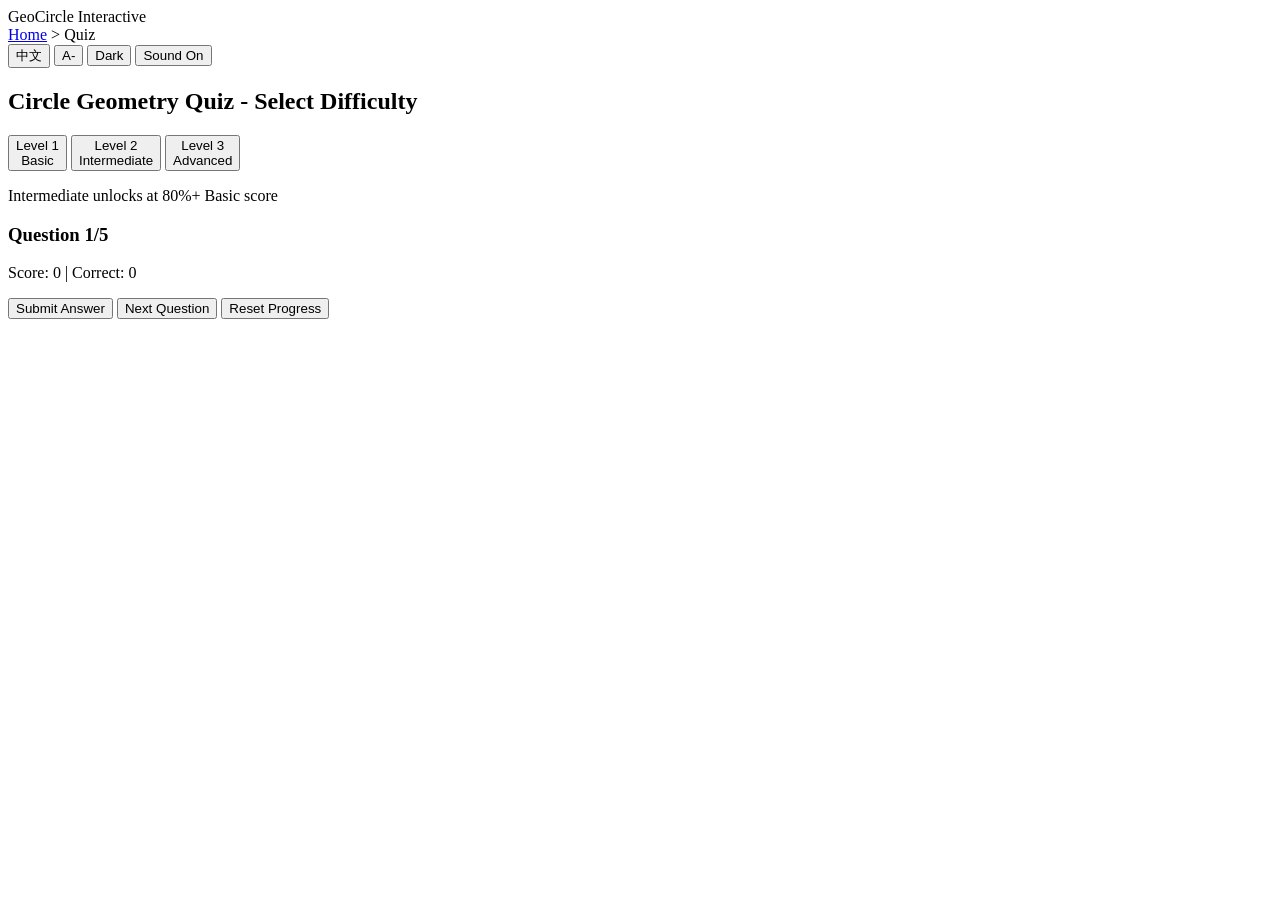
==== index.html @ f4bce892 "Create index.html for GeoCircle Interactive Quiz Initial creation of the HTML structure for the GeoC" ====
<!DOCTYPE html>
<html lang="en" class="light-mode font-medium">
<head>
    <meta charset="UTF-8">
    <meta name="viewport" content="width=device-width, initial-scale=1.0">
    <title>GeoCircle Interactive - Quiz</title>
    <link rel="stylesheet" href="quiz-style.css">
    <!-- ARIA无障碍适配 -->
    <meta name="description" content="GCSE Circle Geometry Interactive Quiz">
</head>
<body>
    <!-- 头部导航栏 -->
    <header class="header">
        <div class="logo">GeoCircle Interactive</div>
        <!-- 面包屑导航 -->
        <nav class="breadcrumb">
            <a href="#">Home</a> &gt; <span>Quiz</span>
        </nav>
        <!-- 全局控制栏 -->
        <div class="controls">
            <button id="langBtn">中文</button>
            <button id="fontBtn">A-</button>
            <button id="themeBtn">Dark</button>
            <button id="soundBtn">Sound On</button>
        </div>
    </header>

    <!-- 主内容区 -->
    <main class="quiz-container">
        <!-- 难度选择区 -->
        <section class="level-section">
            <h2 id="levelTitle">Circle Geometry Quiz - Select Difficulty</h2>
            <div class="level-buttons">
                <button id="level1" class="level-btn unlocked">Level 1<br>Basic</button>
                <button id="level2" class="level-btn locked">Level 2<br>Intermediate</button>
                <button id="level3" class="level-btn locked">Level 3<br>Advanced</button>
            </div>
            <p id="unlockTip" class="tip">Intermediate unlocks at 80%+ Basic score</p>
        </section>

        <!-- 答题核心区 -->
        <section class="question-section hidden">
            <div class="question-header">
                <h3 id="questionNum">Question 1/5</h3>
                <p id="scoreText">Score: 0 | Correct: 0</p>
            </div>
            <!-- 几何SVG图示 -->
            <div class="diagram" id="diagram"></div>
            <!-- 题目 -->
            <p id="questionText" class="question"></p>
            <!-- 选项 -->
            <div class="options" id="options"></div>
            <!-- 操作按钮 -->
            <div class="btn-group">
                <button id="submitBtn" class="submit-btn">Submit Answer</button>
                <button id="nextBtn" class="next-btn hidden">Next Question</button>
                <button id="resetBtn" class="reset-btn">Reset Progress</button>
            </div>
        </section>

        <!-- 反馈与解析区 -->
        <section class="feedback-section hidden">
            <div id="feedbackIcon" class="feedback-icon"></div>
            <p id="feedbackText" class="feedback-text"></p>
            <p id="explanationText" class="explanation"></p>
        </section>
    </main>

    <script src="quiz.js"></script>
</body>
</html>
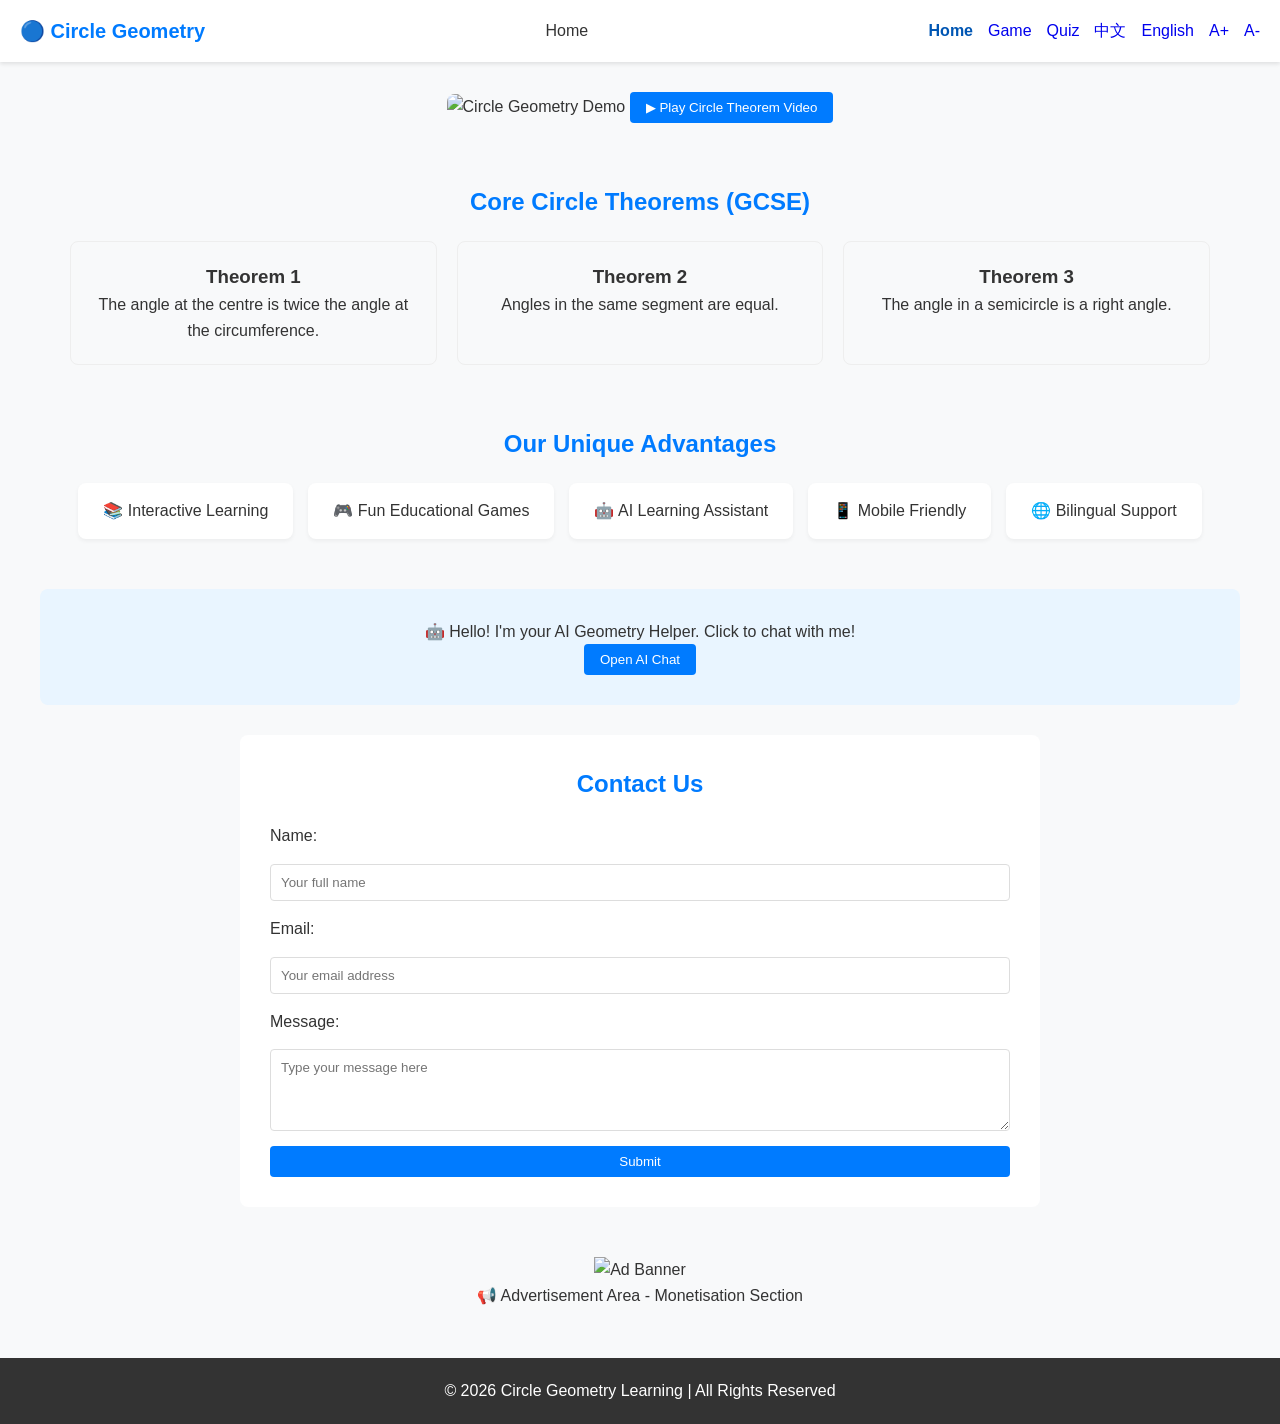
==== commit 0d5f4f78: "Add files via upload" ====
--- a/index.html
+++ b/index.html
@@ -1,71 +1,119 @@
-<!DOCTYPE html>
-<html lang="en" class="light-mode font-medium">
-<head>
-    <meta charset="UTF-8">
-    <meta name="viewport" content="width=device-width, initial-scale=1.0">
-    <title>GeoCircle Interactive - Quiz</title>
-    <link rel="stylesheet" href="quiz-style.css">
-    <!-- ARIA无障碍适配 -->
-    <meta name="description" content="GCSE Circle Geometry Interactive Quiz">
-</head>
-<body>
-    <!-- 头部导航栏 -->
-    <header class="header">
-        <div class="logo">GeoCircle Interactive</div>
-        <!-- 面包屑导航 -->
-        <nav class="breadcrumb">
-            <a href="#">Home</a> &gt; <span>Quiz</span>
-        </nav>
-        <!-- 全局控制栏 -->
-        <div class="controls">
-            <button id="langBtn">中文</button>
-            <button id="fontBtn">A-</button>
-            <button id="themeBtn">Dark</button>
-            <button id="soundBtn">Sound On</button>
-        </div>
-    </header>
-
-    <!-- 主内容区 -->
-    <main class="quiz-container">
-        <!-- 难度选择区 -->
-        <section class="level-section">
-            <h2 id="levelTitle">Circle Geometry Quiz - Select Difficulty</h2>
-            <div class="level-buttons">
-                <button id="level1" class="level-btn unlocked">Level 1<br>Basic</button>
-                <button id="level2" class="level-btn locked">Level 2<br>Intermediate</button>
-                <button id="level3" class="level-btn locked">Level 3<br>Advanced</button>
-            </div>
-            <p id="unlockTip" class="tip">Intermediate unlocks at 80%+ Basic score</p>
-        </section>
-
-        <!-- 答题核心区 -->
-        <section class="question-section hidden">
-            <div class="question-header">
-                <h3 id="questionNum">Question 1/5</h3>
-                <p id="scoreText">Score: 0 | Correct: 0</p>
-            </div>
-            <!-- 几何SVG图示 -->
-            <div class="diagram" id="diagram"></div>
-            <!-- 题目 -->
-            <p id="questionText" class="question"></p>
-            <!-- 选项 -->
-            <div class="options" id="options"></div>
-            <!-- 操作按钮 -->
-            <div class="btn-group">
-                <button id="submitBtn" class="submit-btn">Submit Answer</button>
-                <button id="nextBtn" class="next-btn hidden">Next Question</button>
-                <button id="resetBtn" class="reset-btn">Reset Progress</button>
-            </div>
-        </section>
-
-        <!-- 反馈与解析区 -->
-        <section class="feedback-section hidden">
-            <div id="feedbackIcon" class="feedback-icon"></div>
-            <p id="feedbackText" class="feedback-text"></p>
-            <p id="explanationText" class="explanation"></p>
-        </section>
-    </main>
-
-    <script src="quiz.js"></script>
-</body>
-</html>
+<!DOCTYPE html>
+<html lang="en">
+
+<head>
+    <meta charset="UTF-8">
+    <!-- Responsive design for mobile and desktop compatibility -->
+    <meta name="viewport" content="width=device-width, initial-scale=1.0">
+    <!-- Page title for browser tab -->
+    <title>Circle Geometry Learning - Homepage</title>
+    <!-- Link to external CSS file (required by coursework) -->
+    <link rel="stylesheet" href="style.css">
+</head>
+
+<body>
+    <!-- Top navigation bar with breadcrumb navigation -->
+    <header class="navbar">
+        <!-- Logo links back to homepage (required) -->
+        <a href="index.html" class="logo">🔵 Circle Geometry</a>
+        <!-- Breadcrumb navigation -->
+        <div class="breadcrumb">Home</div>
+        <!-- Main navigation menu -->
+        <nav>
+            <ul>
+                <li><a href="index.html" class="active">Home</a></li>
+                <li><a href="../game/index.html">Game</a></li>
+                <li><a href="../quiz/index.html">Quiz</a></li>
+                <!-- Accessibility: language switch buttons -->
+                <li><a href="#" class="lang-btn" id="cnBtn">中文</a></li>
+                <li><a href="#" class="lang-btn" id="enBtn">English</a></li>
+                <!-- Accessibility: font size adjustment -->
+                <li><a href="#" class="font-btn" id="fontBig">A+</a></li>
+                <li><a href="#" class="font-btn" id="fontSmall">A-</a></li>
+            </ul>
+        </nav>
+    </header>
+
+    <main>
+        <!-- Hero section: video / animation / slideshow area -->
+        <section class="hero">
+            <div class="hero-placeholder">
+                <img src="https://via.placeholder.com/1200x400?text=Circle+Geometry+Video+Area"
+                    alt="Circle Geometry Demo">
+                <button class="play-btn">▶ Play Circle Theorem Video</button>
+            </div>
+        </section>
+
+        <!-- Core GCSE circle theorems introduction section -->
+        <section class="theorems">
+            <h2>Core Circle Theorems (GCSE)</h2>
+            <div class="theorem-cards">
+                <div class="card">
+                    <h3>Theorem 1</h3>
+                    <p>The angle at the centre is twice the angle at the circumference.</p>
+                </div>
+                <div class="card">
+                    <h3>Theorem 2</h3>
+                    <p>Angles in the same segment are equal.</p>
+                </div>
+                <div class="card">
+                    <h3>Theorem 3</h3>
+                    <p>The angle in a semicircle is a right angle.</p>
+                </div>
+            </div>
+        </section>
+
+        <!-- Website unique selling points (USP) -->
+        <section class="usp">
+            <h2>Our Unique Advantages</h2>
+            <div class="usp-cards">
+                <div class="usp-card">📚 Interactive Learning</div>
+                <div class="usp-card">🎮 Fun Educational Games</div>
+                <div class="usp-card">🤖 AI Learning Assistant</div>
+                <div class="usp-card">📱 Mobile Friendly</div>
+                <div class="usp-card">🌐 Bilingual Support</div>
+            </div>
+        </section>
+
+        <!-- AI greeting and chatbot section -->
+        <section class="ai-chat">
+            <div class="ai-greeting">🤖 Hello! I'm your AI Geometry Helper. Click to chat with me!</div>
+            <button class="chat-btn">Open AI Chat</button>
+        </section>
+
+        <!-- Contact form for user feedback -->
+        <section class="contact">
+            <h2>Contact Us</h2>
+            <form class="contact-form">
+                <label for="name">Name:</label>
+                <input type="text" id="name" name="name" placeholder="Your full name">
+
+                <label for="email">Email:</label>
+                <input type="email" id="email" name="email" placeholder="Your email address">
+
+                <label for="message">Message:</label>
+                <textarea id="message" name="message" rows="4" placeholder="Type your message here"></textarea>
+
+                <button type="submit" class="submit-btn">Submit</button>
+            </form>
+        </section>
+
+        <!-- Advertisement banner for monetisation -->
+        <section class="ads">
+            <div class="ads-banner">
+                <img src="https://via.placeholder.com/1200x100?text=Advertisement+Area" alt="Ad Banner">
+                <p>📢 Advertisement Area - Monetisation Section</p>
+            </div>
+        </section>
+    </main>
+
+    <!-- Footer section -->
+    <footer class="footer">
+        <p>© 2026 Circle Geometry Learning | All Rights Reserved</p>
+    </footer>
+
+    <!-- External JavaScript file -->
+    <script src="script.js"></script>
+</body>
+
+</html>
--- a/style.css
+++ b/style.css
@@ -0,0 +1,191 @@
+/* Global Style for EBU5315 Coursework Homepage */
+* {
+    margin: 0;
+    padding: 0;
+    box-sizing: border-box;
+    font-family: Arial, sans-serif;
+}
+
+body {
+    line-height: 1.6;
+    color: #333;
+    background-color: #f8f9fa;
+    font-size: 16px;
+}
+
+a {
+    text-decoration: none;
+}
+
+ul {
+    list-style: none;
+}
+
+button {
+    cursor: pointer;
+    border: none;
+    padding: 8px 16px;
+    background-color: #007bff;
+    color: white;
+    border-radius: 4px;
+}
+
+button:hover {
+    background-color: #0056b3;
+}
+
+/* Navigation Bar */
+.navbar {
+    display: flex;
+    justify-content: space-between;
+    align-items: center;
+    padding: 15px 20px;
+    background: white;
+    box-shadow: 0 2px 4px rgba(0, 0, 0, 0.1);
+    position: sticky;
+    top: 0;
+    z-index: 100;
+}
+
+.logo {
+    font-size: 20px;
+    font-weight: bold;
+    color: #007bff;
+}
+
+.navbar nav ul {
+    display: flex;
+    gap: 15px;
+}
+
+.active {
+    font-weight: bold;
+    color: #0056b3;
+}
+
+/* Hero Section */
+.hero {
+    padding: 30px 20px;
+    text-align: center;
+}
+
+.hero img {
+    max-width: 100%;
+    border-radius: 8px;
+}
+
+/* Theorem Cards */
+.theorems {
+    padding: 30px;
+    max-width: 1200px;
+    margin: 0 auto;
+}
+
+.theorems h2 {
+    text-align: center;
+    margin-bottom: 20px;
+    color: #007bff;
+}
+
+.theorem-cards {
+    display: grid;
+    grid-template-columns: repeat(3, 1fr);
+    gap: 20px;
+}
+
+.card {
+    padding: 20px;
+    border: 1px solid #eee;
+    border-radius: 8px;
+    text-align: center;
+}
+
+/* USP Section */
+.usp {
+    padding: 30px;
+    text-align: center;
+}
+
+.usp h2 {
+    color: #007bff;
+    margin-bottom: 20px;
+}
+
+.usp-cards {
+    display: flex;
+    flex-wrap: wrap;
+    justify-content: center;
+    gap: 15px;
+}
+
+.usp-card {
+    padding: 15px 25px;
+    background: white;
+    border-radius: 8px;
+    box-shadow: 0 2px 4px rgba(0, 0, 0, 0.05);
+}
+
+/* AI Chatbot Section */
+.ai-chat {
+    padding: 30px;
+    text-align: center;
+    background: #e9f5ff;
+    border-radius: 8px;
+    max-width: 1200px;
+    margin: 20px auto;
+}
+
+/* Contact Form */
+.contact {
+    max-width: 800px;
+    margin: 30px auto;
+    padding: 30px;
+    background: white;
+    border-radius: 8px;
+}
+
+.contact h2 {
+    text-align: center;
+    color: #007bff;
+    margin-bottom: 20px;
+}
+
+.contact-form {
+    display: flex;
+    flex-direction: column;
+    gap: 15px;
+}
+
+.contact-form input,
+.contact-form textarea {
+    padding: 10px;
+    border: 1px solid #ddd;
+    border-radius: 4px;
+}
+
+/* Advertisement Banner */
+.ads {
+    padding: 20px;
+    text-align: center;
+}
+
+/* Footer */
+.footer {
+    background: #333;
+    color: white;
+    text-align: center;
+    padding: 20px;
+    margin-top: 30px;
+}
+
+/* Responsive for Mobile */
+@media (max-width: 768px) {
+    .theorem-cards {
+        grid-template-columns: 1fr;
+    }
+
+    .navbar {
+        flex-direction: column;
+        gap: 10px;
+    }
+}
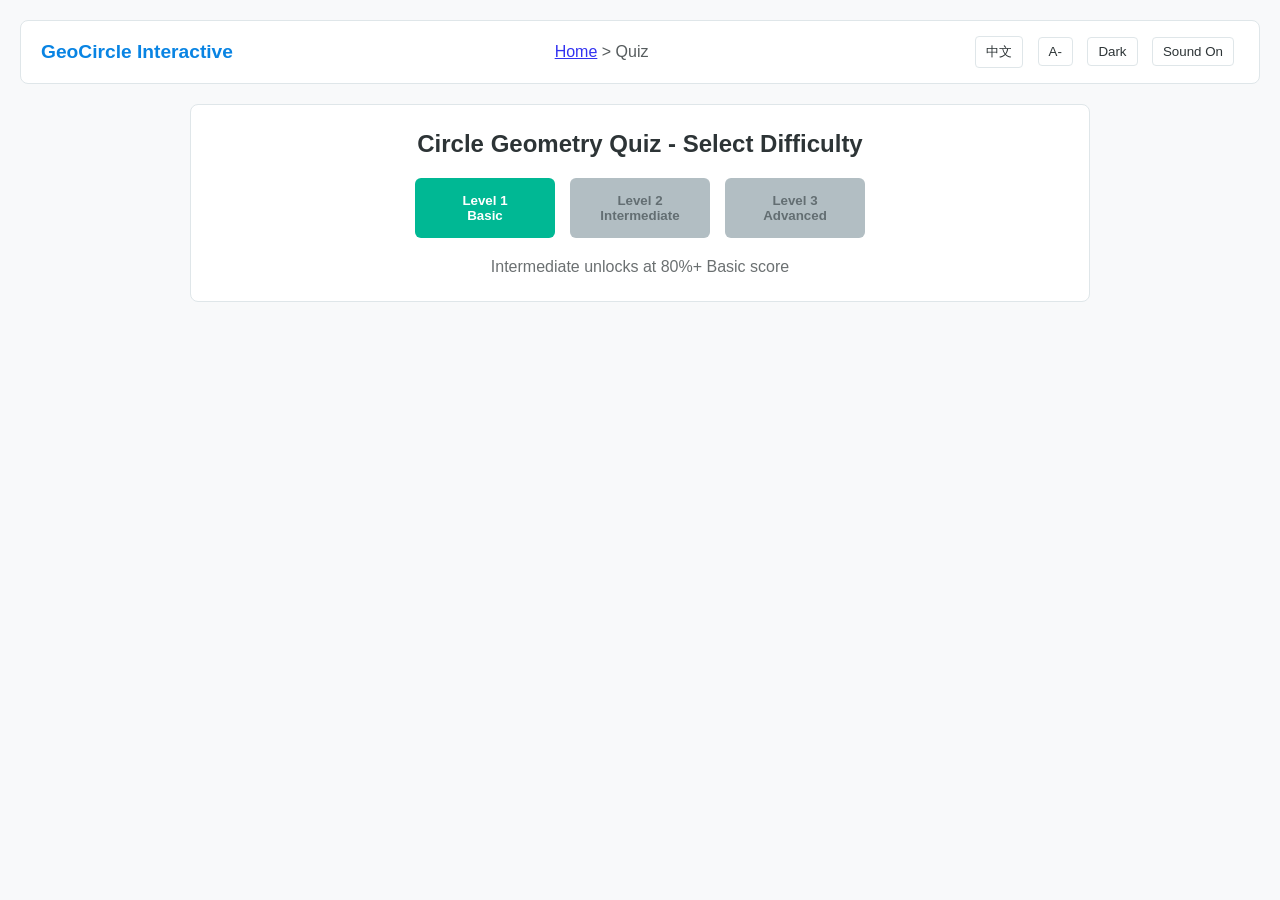
==== commit 1628c74e: "Merge pull request #7 from qmul-jp/v1.c V1.c" ====
--- a/index.html
+++ b/index.html
@@ -1,119 +1,71 @@
-<!DOCTYPE html>
-<html lang="en">
-
-<head>
-    <meta charset="UTF-8">
-    <!-- Responsive design for mobile and desktop compatibility -->
-    <meta name="viewport" content="width=device-width, initial-scale=1.0">
-    <!-- Page title for browser tab -->
-    <title>Circle Geometry Learning - Homepage</title>
-    <!-- Link to external CSS file (required by coursework) -->
-    <link rel="stylesheet" href="style.css">
-</head>
-
-<body>
-    <!-- Top navigation bar with breadcrumb navigation -->
-    <header class="navbar">
-        <!-- Logo links back to homepage (required) -->
-        <a href="index.html" class="logo">🔵 Circle Geometry</a>
-        <!-- Breadcrumb navigation -->
-        <div class="breadcrumb">Home</div>
-        <!-- Main navigation menu -->
-        <nav>
-            <ul>
-                <li><a href="index.html" class="active">Home</a></li>
-                <li><a href="../game/index.html">Game</a></li>
-                <li><a href="../quiz/index.html">Quiz</a></li>
-                <!-- Accessibility: language switch buttons -->
-                <li><a href="#" class="lang-btn" id="cnBtn">中文</a></li>
-                <li><a href="#" class="lang-btn" id="enBtn">English</a></li>
-                <!-- Accessibility: font size adjustment -->
-                <li><a href="#" class="font-btn" id="fontBig">A+</a></li>
-                <li><a href="#" class="font-btn" id="fontSmall">A-</a></li>
-            </ul>
-        </nav>
-    </header>
-
-    <main>
-        <!-- Hero section: video / animation / slideshow area -->
-        <section class="hero">
-            <div class="hero-placeholder">
-                <img src="https://via.placeholder.com/1200x400?text=Circle+Geometry+Video+Area"
-                    alt="Circle Geometry Demo">
-                <button class="play-btn">▶ Play Circle Theorem Video</button>
-            </div>
-        </section>
-
-        <!-- Core GCSE circle theorems introduction section -->
-        <section class="theorems">
-            <h2>Core Circle Theorems (GCSE)</h2>
-            <div class="theorem-cards">
-                <div class="card">
-                    <h3>Theorem 1</h3>
-                    <p>The angle at the centre is twice the angle at the circumference.</p>
-                </div>
-                <div class="card">
-                    <h3>Theorem 2</h3>
-                    <p>Angles in the same segment are equal.</p>
-                </div>
-                <div class="card">
-                    <h3>Theorem 3</h3>
-                    <p>The angle in a semicircle is a right angle.</p>
-                </div>
-            </div>
-        </section>
-
-        <!-- Website unique selling points (USP) -->
-        <section class="usp">
-            <h2>Our Unique Advantages</h2>
-            <div class="usp-cards">
-                <div class="usp-card">📚 Interactive Learning</div>
-                <div class="usp-card">🎮 Fun Educational Games</div>
-                <div class="usp-card">🤖 AI Learning Assistant</div>
-                <div class="usp-card">📱 Mobile Friendly</div>
-                <div class="usp-card">🌐 Bilingual Support</div>
-            </div>
-        </section>
-
-        <!-- AI greeting and chatbot section -->
-        <section class="ai-chat">
-            <div class="ai-greeting">🤖 Hello! I'm your AI Geometry Helper. Click to chat with me!</div>
-            <button class="chat-btn">Open AI Chat</button>
-        </section>
-
-        <!-- Contact form for user feedback -->
-        <section class="contact">
-            <h2>Contact Us</h2>
-            <form class="contact-form">
-                <label for="name">Name:</label>
-                <input type="text" id="name" name="name" placeholder="Your full name">
-
-                <label for="email">Email:</label>
-                <input type="email" id="email" name="email" placeholder="Your email address">
-
-                <label for="message">Message:</label>
-                <textarea id="message" name="message" rows="4" placeholder="Type your message here"></textarea>
-
-                <button type="submit" class="submit-btn">Submit</button>
-            </form>
-        </section>
-
-        <!-- Advertisement banner for monetisation -->
-        <section class="ads">
-            <div class="ads-banner">
-                <img src="https://via.placeholder.com/1200x100?text=Advertisement+Area" alt="Ad Banner">
-                <p>📢 Advertisement Area - Monetisation Section</p>
-            </div>
-        </section>
-    </main>
-
-    <!-- Footer section -->
-    <footer class="footer">
-        <p>© 2026 Circle Geometry Learning | All Rights Reserved</p>
-    </footer>
-
-    <!-- External JavaScript file -->
-    <script src="script.js"></script>
-</body>
-
-</html>+<!DOCTYPE html>
+<html lang="en" class="light-mode font-medium">
+<head>
+    <meta charset="UTF-8">
+    <meta name="viewport" content="width=device-width, initial-scale=1.0">
+    <title>GeoCircle Interactive - Quiz</title>
+    <link rel="stylesheet" href="quiz-style.css">
+    <!-- ARIA无障碍适配 -->
+    <meta name="description" content="GCSE Circle Geometry Interactive Quiz">
+</head>
+<body>
+    <!-- 头部导航栏 -->
+    <header class="header">
+        <div class="logo">GeoCircle Interactive</div>
+        <!-- 面包屑导航 -->
+        <nav class="breadcrumb">
+            <a href="#">Home</a> &gt; <span>Quiz</span>
+        </nav>
+        <!-- 全局控制栏 -->
+        <div class="controls">
+            <button id="langBtn">中文</button>
+            <button id="fontBtn">A-</button>
+            <button id="themeBtn">Dark</button>
+            <button id="soundBtn">Sound On</button>
+        </div>
+    </header>
+
+    <!-- 主内容区 -->
+    <main class="quiz-container">
+        <!-- 难度选择区 -->
+        <section class="level-section">
+            <h2 id="levelTitle">Circle Geometry Quiz - Select Difficulty</h2>
+            <div class="level-buttons">
+                <button id="level1" class="level-btn unlocked">Level 1<br>Basic</button>
+                <button id="level2" class="level-btn locked">Level 2<br>Intermediate</button>
+                <button id="level3" class="level-btn locked">Level 3<br>Advanced</button>
+            </div>
+            <p id="unlockTip" class="tip">Intermediate unlocks at 80%+ Basic score</p>
+        </section>
+
+        <!-- 答题核心区 -->
+        <section class="question-section hidden">
+            <div class="question-header">
+                <h3 id="questionNum">Question 1/5</h3>
+                <p id="scoreText">Score: 0 | Correct: 0</p>
+            </div>
+            <!-- 几何SVG图示 -->
+            <div class="diagram" id="diagram"></div>
+            <!-- 题目 -->
+            <p id="questionText" class="question"></p>
+            <!-- 选项 -->
+            <div class="options" id="options"></div>
+            <!-- 操作按钮 -->
+            <div class="btn-group">
+                <button id="submitBtn" class="submit-btn">Submit Answer</button>
+                <button id="nextBtn" class="next-btn hidden">Next Question</button>
+                <button id="resetBtn" class="reset-btn">Reset Progress</button>
+            </div>
+        </section>
+
+        <!-- 反馈与解析区 -->
+        <section class="feedback-section hidden">
+            <div id="feedbackIcon" class="feedback-icon"></div>
+            <p id="feedbackText" class="feedback-text"></p>
+            <p id="explanationText" class="explanation"></p>
+        </section>
+    </main>
+
+    <script src="quiz.js"></script>
+</body>
+</html>
--- a/quiz-style.css
+++ b/quiz-style.css
@@ -0,0 +1,181 @@
+/* 全局基础样式 */
+* {
+    margin: 0;
+    padding: 0;
+    box-sizing: border-box;
+    font-family: 'Arial', sans-serif;
+    transition: all 0.3s ease;
+}
+
+/* 字体大小配置 */
+.font-small { font-size: 14px; }
+.font-medium { font-size: 16px; }
+.font-large { font-size: 18px; }
+
+/* 主题模式 */
+.light-mode {
+    --bg: #f8f9fa;
+    --text: #2d3436;
+    --card: #ffffff;
+    --border: #dfe6e9;
+    --primary: #0984e3;
+}
+.dark-mode {
+    --bg: #2d3436;
+    --text: #f8f9fa;
+    --card: #636e72;
+    --border: #b2bec3;
+    --primary: #74b9ff;
+}
+
+body {
+    background: var(--bg);
+    color: var(--text);
+    min-height: 100vh;
+    padding: 20px;
+}
+
+/* 头部样式 */
+.header {
+    display: flex;
+    justify-content: space-between;
+    align-items: center;
+    flex-wrap: wrap;
+    padding: 15px 20px;
+    background: var(--card);
+    border-radius: 8px;
+    margin-bottom: 20px;
+    border: 1px solid var(--border);
+}
+.logo {
+    font-size: 1.2rem;
+    font-weight: bold;
+    color: var(--primary);
+}
+.breadcrumb {
+    color: var(--text);
+    opacity: 0.8;
+}
+.controls button {
+    padding: 6px 10px;
+    margin: 0 5px;
+    border: 1px solid var(--border);
+    border-radius: 4px;
+    background: var(--card);
+    color: var(--text);
+    cursor: pointer;
+}
+
+/* 主容器 */
+.quiz-container {
+    max-width: 900px;
+    margin: 0 auto;
+}
+
+/* 难度按钮 */
+.level-section {
+    background: var(--card);
+    padding: 25px;
+    border-radius: 8px;
+    border: 1px solid var(--border);
+    text-align: center;
+    margin-bottom: 20px;
+}
+.level-buttons {
+    display: flex;
+    gap: 15px;
+    justify-content: center;
+    margin: 20px 0;
+    flex-wrap: wrap;
+}
+.level-btn {
+    padding: 15px 25px;
+    border-radius: 6px;
+    border: none;
+    font-weight: bold;
+    cursor: pointer;
+    width: 140px;
+}
+.unlocked { background: #00b894; color: white; }
+.locked { background: #b2bec3; color: #636e72; cursor: not-allowed; }
+.tip { margin-top: 10px; opacity: 0.7; }
+
+/* 答题区 */
+.question-section, .feedback-section {
+    background: var(--card);
+    padding: 25px;
+    border-radius: 8px;
+    border: 1px solid var(--border);
+    margin-bottom: 20px;
+}
+.question-header {
+    display: flex;
+    justify-content: space-between;
+    margin-bottom: 15px;
+}
+.diagram {
+    width: 100%;
+    height: 200px;
+    margin: 15px 0;
+    display: flex;
+    justify-content: center;
+    align-items: center;
+    background: var(--bg);
+    border-radius: 4px;
+}
+.question {
+    font-size: 1.1rem;
+    margin: 15px 0;
+    line-height: 1.6;
+}
+.options {
+    display: grid;
+    grid-template-columns: 1fr 1fr;
+    gap: 10px;
+    margin: 20px 0;
+}
+.option-btn {
+    padding: 12px;
+    border: 1px solid var(--border);
+    border-radius: 4px;
+    background: var(--bg);
+    cursor: pointer;
+    text-align: left;
+}
+.option-btn:hover { border-color: var(--primary); }
+
+/* 按钮组 */
+.btn-group {
+    display: flex;
+    gap: 10px;
+    margin-top: 20px;
+    flex-wrap: wrap;
+}
+.submit-btn, .next-btn, .reset-btn {
+    padding: 10px 20px;
+    border: none;
+    border-radius: 4px;
+    cursor: pointer;
+    font-weight: bold;
+}
+.submit-btn { background: var(--primary); color: white; }
+.next-btn { background: #00b894; color: white; }
+.reset-btn { background: #e17055; color: white; }
+
+/* 反馈样式（色盲友好） */
+.feedback-section { text-align: center; }
+.feedback-icon { font-size: 2rem; margin: 10px 0; }
+.correct { color: #00b894; } /* 青绿色（色盲友好） */
+.wrong { color: #e17055; }   /* 橙红色（色盲友好） */
+.feedback-text { font-size: 1.2rem; font-weight: bold; margin: 10px 0; }
+.explanation { opacity: 0.9; line-height: 1.5; }
+
+/* 工具类 */
+.hidden { display: none !important; }
+
+/* 响应式适配 */
+@media (max-width: 768px) {
+    .options { grid-template-columns: 1fr; }
+    .level-buttons { flex-direction: column; align-items: center; }
+    .header { flex-direction: column; gap: 10px; text-align: center; }
+}
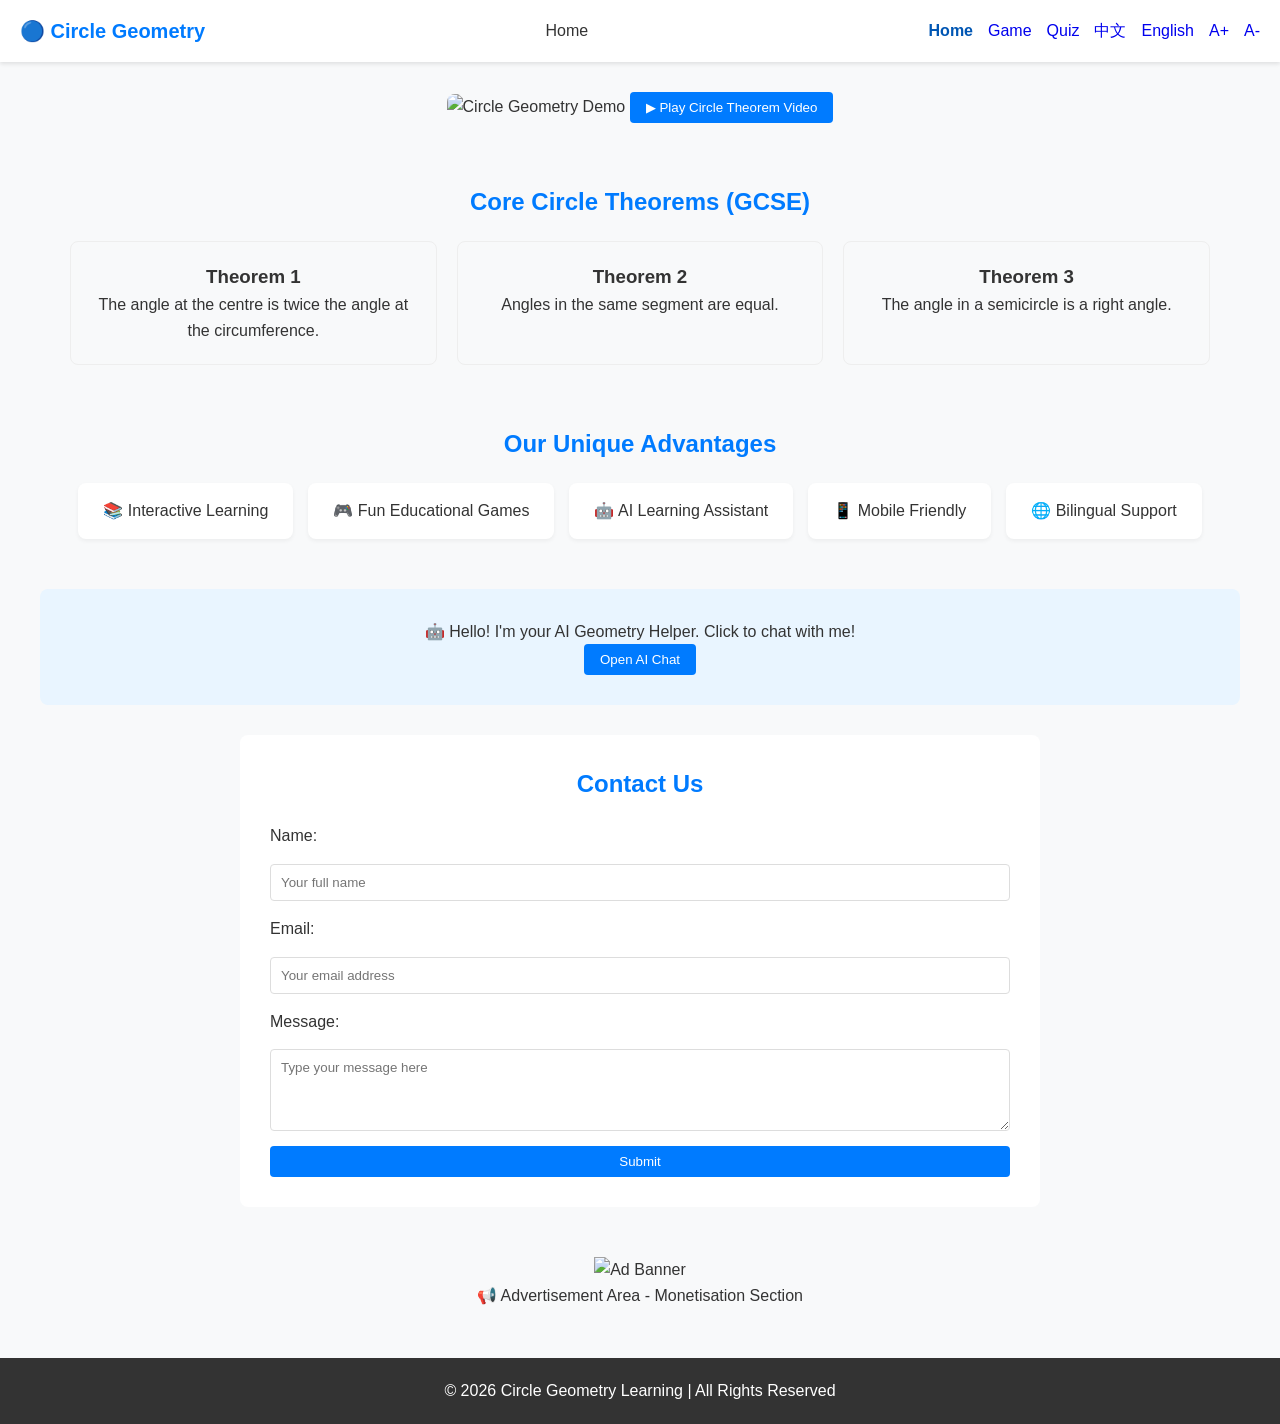
==== commit 65c73396: "Merge pull request #11 from qmul-jp/v1.a v1.a->v.1" ====
--- a/index.html
+++ b/index.html
@@ -1,71 +1,101 @@
-<!DOCTYPE html>
-<html lang="en" class="light-mode font-medium">
-<head>
-    <meta charset="UTF-8">
-    <meta name="viewport" content="width=device-width, initial-scale=1.0">
-    <title>GeoCircle Interactive - Quiz</title>
-    <link rel="stylesheet" href="quiz-style.css">
-    <!-- ARIA无障碍适配 -->
-    <meta name="description" content="GCSE Circle Geometry Interactive Quiz">
-</head>
-<body>
-    <!-- 头部导航栏 -->
-    <header class="header">
-        <div class="logo">GeoCircle Interactive</div>
-        <!-- 面包屑导航 -->
-        <nav class="breadcrumb">
-            <a href="#">Home</a> &gt; <span>Quiz</span>
-        </nav>
-        <!-- 全局控制栏 -->
-        <div class="controls">
-            <button id="langBtn">中文</button>
-            <button id="fontBtn">A-</button>
-            <button id="themeBtn">Dark</button>
-            <button id="soundBtn">Sound On</button>
-        </div>
-    </header>
-
-    <!-- 主内容区 -->
-    <main class="quiz-container">
-        <!-- 难度选择区 -->
-        <section class="level-section">
-            <h2 id="levelTitle">Circle Geometry Quiz - Select Difficulty</h2>
-            <div class="level-buttons">
-                <button id="level1" class="level-btn unlocked">Level 1<br>Basic</button>
-                <button id="level2" class="level-btn locked">Level 2<br>Intermediate</button>
-                <button id="level3" class="level-btn locked">Level 3<br>Advanced</button>
-            </div>
-            <p id="unlockTip" class="tip">Intermediate unlocks at 80%+ Basic score</p>
-        </section>
-
-        <!-- 答题核心区 -->
-        <section class="question-section hidden">
-            <div class="question-header">
-                <h3 id="questionNum">Question 1/5</h3>
-                <p id="scoreText">Score: 0 | Correct: 0</p>
-            </div>
-            <!-- 几何SVG图示 -->
-            <div class="diagram" id="diagram"></div>
-            <!-- 题目 -->
-            <p id="questionText" class="question"></p>
-            <!-- 选项 -->
-            <div class="options" id="options"></div>
-            <!-- 操作按钮 -->
-            <div class="btn-group">
-                <button id="submitBtn" class="submit-btn">Submit Answer</button>
-                <button id="nextBtn" class="next-btn hidden">Next Question</button>
-                <button id="resetBtn" class="reset-btn">Reset Progress</button>
-            </div>
-        </section>
-
-        <!-- 反馈与解析区 -->
-        <section class="feedback-section hidden">
-            <div id="feedbackIcon" class="feedback-icon"></div>
-            <p id="feedbackText" class="feedback-text"></p>
-            <p id="explanationText" class="explanation"></p>
-        </section>
-    </main>
-
-    <script src="quiz.js"></script>
-</body>
-</html>
+<!DOCTYPE html>
+<html lang="en">
+
+<head>
+    <meta charset="UTF-8">
+    <meta name="viewport" content="width=device-width, initial-scale=1.0">
+    <title>Circle Geometry Learning - Homepage</title>
+    <link rel="stylesheet" href="style.css">
+</head>
+
+<body>
+    <header class="navbar">
+        <a href="index.html" class="logo">🔵 Circle Geometry</a>
+        <div class="breadcrumb">Home</div>
+        <nav>
+            <ul>
+                <li><a href="index.html" class="active">Home</a></li>
+                <li><a href="../game/index.html">Game</a></li>
+                <li><a href="../quiz/index.html">Quiz</a></li>
+                <li><a href="#" class="lang-btn" id="cnBtn">中文</a></li>
+                <li><a href="#" class="lang-btn" id="enBtn">English</a></li>
+                <li><a href="#" class="font-btn" id="fontBig">A+</a></li>
+                <li><a href="#" class="font-btn" id="fontSmall">A-</a></li>
+            </ul>
+        </nav>
+    </header>
+
+    <main>
+        <section class="hero">
+            <div class="hero-placeholder">
+                <img src="https://via.placeholder.com/1200x400?text=Circle+Geometry+Video+Area" alt="Circle Geometry Demo">
+                <button class="play-btn">▶ Play Circle Theorem Video</button>
+            </div>
+        </section>
+
+        <section class="theorems">
+            <h2>Core Circle Theorems (GCSE)</h2>
+            <div class="theorem-cards">
+                <div class="card">
+                    <h3>Theorem 1</h3>
+                    <p>The angle at the centre is twice the angle at the circumference.</p>
+                </div>
+                <div class="card">
+                    <h3>Theorem 2</h3>
+                    <p>Angles in the same segment are equal.</p>
+                </div>
+                <div class="card">
+                    <h3>Theorem 3</h3>
+                    <p>The angle in a semicircle is a right angle.</p>
+                </div>
+            </div>
+        </section>
+
+        <section class="usp">
+            <h2>Our Unique Advantages</h2>
+            <div class="usp-cards">
+                <div class="usp-card">📚 Interactive Learning</div>
+                <div class="usp-card">🎮 Fun Educational Games</div>
+                <div class="usp-card">🤖 AI Learning Assistant</div>
+                <div class="usp-card">📱 Mobile Friendly</div>
+                <div class="usp-card">🌐 Bilingual Support</div>
+            </div>
+        </section>
+
+        <section class="ai-chat">
+            <div class="ai-greeting">🤖 Hello! I'm your AI Geometry Helper. Click to chat with me!</div>
+            <button class="chat-btn">Open AI Chat</button>
+        </section>
+
+        <section class="contact">
+            <h2>Contact Us</h2>
+            <form class="contact-form">
+                <label for="name">Name:</label>
+                <input type="text" id="name" name="name" placeholder="Your full name">
+
+                <label for="email">Email:</label>
+                <input type="email" id="email" name="email" placeholder="Your email address">
+
+                <label for="message">Message:</label>
+                <textarea id="message" name="message" rows="4" placeholder="Type your message here"></textarea>
+
+                <button type="submit" class="submit-btn">Submit</button>
+            </form>
+        </section>
+
+        <section class="ads">
+            <div class="ads-banner">
+                <img src="https://via.placeholder.com/1200x100?text=Advertisement+Area" alt="Ad Banner">
+                <p>📢 Advertisement Area - Monetisation Section</p>
+            </div>
+        </section>
+    </main>
+
+    <footer class="footer">
+        <p>© 2026 Circle Geometry Learning | All Rights Reserved</p>
+    </footer>
+
+    <script src="script.js"></script>
+</body>
+
+</html>
--- a/style.css
+++ b/style.css
@@ -0,0 +1,191 @@
+/* Global Style for EBU5315 Coursework Homepage */
+* {
+    margin: 0;
+    padding: 0;
+    box-sizing: border-box;
+    font-family: Arial, sans-serif;
+}
+
+body {
+    line-height: 1.6;
+    color: #333;
+    background-color: #f8f9fa;
+    font-size: 16px;
+}
+
+a {
+    text-decoration: none;
+}
+
+ul {
+    list-style: none;
+}
+
+button {
+    cursor: pointer;
+    border: none;
+    padding: 8px 16px;
+    background-color: #007bff;
+    color: white;
+    border-radius: 4px;
+}
+
+button:hover {
+    background-color: #0056b3;
+}
+
+/* Navigation Bar */
+.navbar {
+    display: flex;
+    justify-content: space-between;
+    align-items: center;
+    padding: 15px 20px;
+    background: white;
+    box-shadow: 0 2px 4px rgba(0, 0, 0, 0.1);
+    position: sticky;
+    top: 0;
+    z-index: 100;
+}
+
+.logo {
+    font-size: 20px;
+    font-weight: bold;
+    color: #007bff;
+}
+
+.navbar nav ul {
+    display: flex;
+    gap: 15px;
+}
+
+.active {
+    font-weight: bold;
+    color: #0056b3;
+}
+
+/* Hero Section */
+.hero {
+    padding: 30px 20px;
+    text-align: center;
+}
+
+.hero img {
+    max-width: 100%;
+    border-radius: 8px;
+}
+
+/* Theorem Cards */
+.theorems {
+    padding: 30px;
+    max-width: 1200px;
+    margin: 0 auto;
+}
+
+.theorems h2 {
+    text-align: center;
+    margin-bottom: 20px;
+    color: #007bff;
+}
+
+.theorem-cards {
+    display: grid;
+    grid-template-columns: repeat(3, 1fr);
+    gap: 20px;
+}
+
+.card {
+    padding: 20px;
+    border: 1px solid #eee;
+    border-radius: 8px;
+    text-align: center;
+}
+
+/* USP Section */
+.usp {
+    padding: 30px;
+    text-align: center;
+}
+
+.usp h2 {
+    color: #007bff;
+    margin-bottom: 20px;
+}
+
+.usp-cards {
+    display: flex;
+    flex-wrap: wrap;
+    justify-content: center;
+    gap: 15px;
+}
+
+.usp-card {
+    padding: 15px 25px;
+    background: white;
+    border-radius: 8px;
+    box-shadow: 0 2px 4px rgba(0, 0, 0, 0.05);
+}
+
+/* AI Chatbot Section */
+.ai-chat {
+    padding: 30px;
+    text-align: center;
+    background: #e9f5ff;
+    border-radius: 8px;
+    max-width: 1200px;
+    margin: 20px auto;
+}
+
+/* Contact Form */
+.contact {
+    max-width: 800px;
+    margin: 30px auto;
+    padding: 30px;
+    background: white;
+    border-radius: 8px;
+}
+
+.contact h2 {
+    text-align: center;
+    color: #007bff;
+    margin-bottom: 20px;
+}
+
+.contact-form {
+    display: flex;
+    flex-direction: column;
+    gap: 15px;
+}
+
+.contact-form input,
+.contact-form textarea {
+    padding: 10px;
+    border: 1px solid #ddd;
+    border-radius: 4px;
+}
+
+/* Advertisement Banner */
+.ads {
+    padding: 20px;
+    text-align: center;
+}
+
+/* Footer */
+.footer {
+    background: #333;
+    color: white;
+    text-align: center;
+    padding: 20px;
+    margin-top: 30px;
+}
+
+/* Responsive for Mobile */
+@media (max-width: 768px) {
+    .theorem-cards {
+        grid-template-columns: 1fr;
+    }
+
+    .navbar {
+        flex-direction: column;
+        gap: 10px;
+    }
+}
